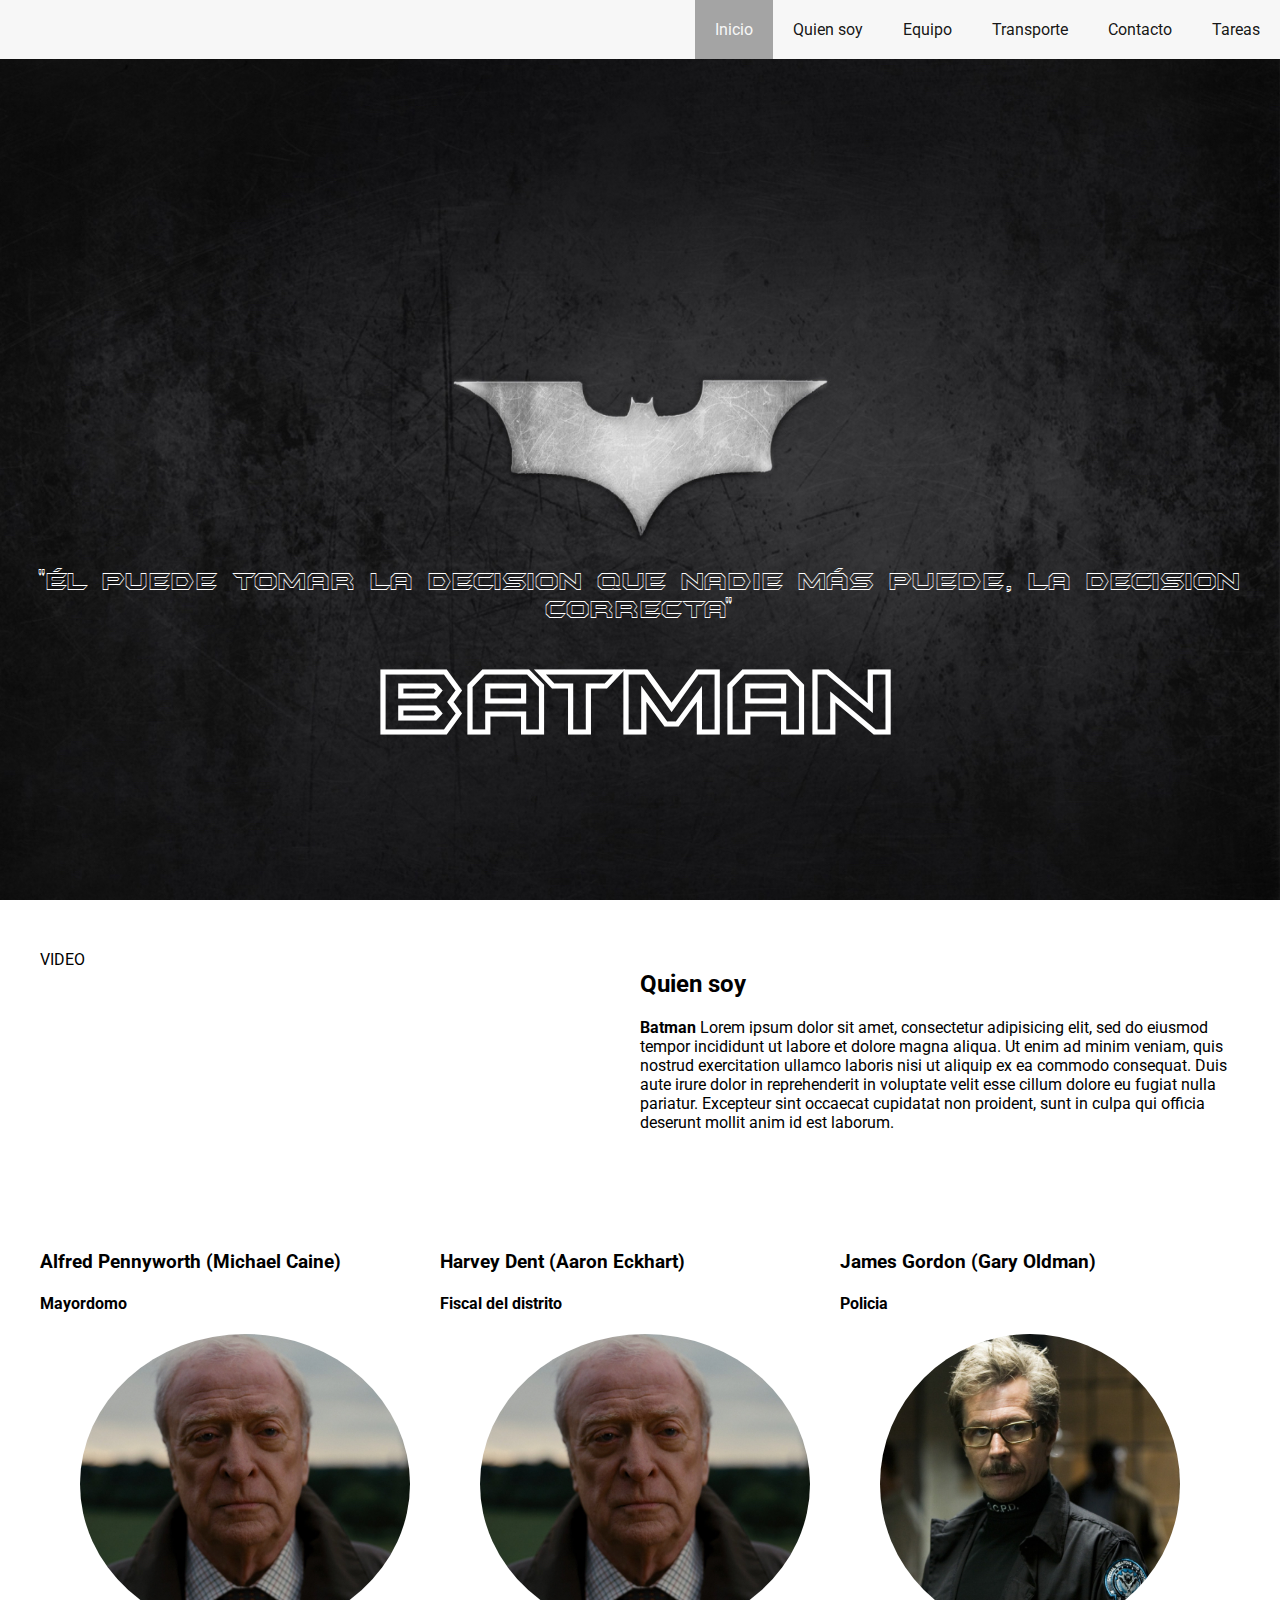
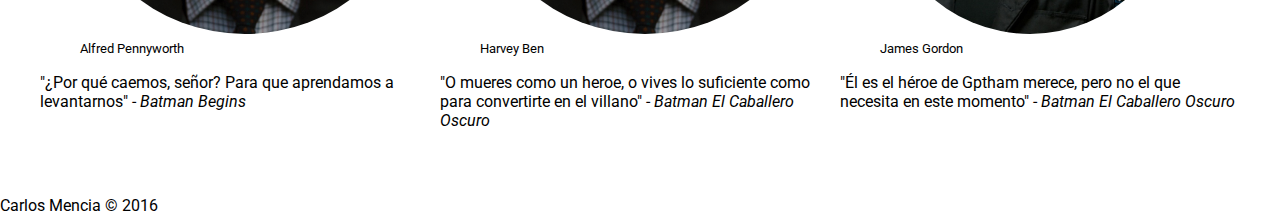
==== index.html @ 0ee9e46f "first commit" ====
<!DOCTYPE html>
<html>

	<head>
		<title>Batman</title>
		<meta charset="UTF-8">
		<link rel="stylesheet" type="text/css" href="style/style.css">
		<link rel="stylesheet" type="text/css" href="style/grid.css">
		<link href="https://fonts.googleapis.com/css?family=Roboto:400,700" rel="stylesheet">
	</head>

	<body>

		<header class="header"> <!--Siempre va al principio-->
				<h1 class="title">Batman</h1>
				<!--<img src="images/batman.jpg" class="title-img">-->
				<div class="tittle-img"></div>
				<p class="tittle-cite">"Él puede tomar la decisión que nadie más puede, la decisión correcta"</p>
		</header>
		
		<nav class="navbar">
			<ul class="navbar-list">
				<li class="navbar-item active">
					<a href="#" class="navbar-link">Inicio</a> <!--Apunta a dentro de nuestra pag y solo almohadilla pq es  la home-->
				</li>				
				<li class="navbar-item">
					<a href="#quien-soy" class="navbar-link">Quien soy</a>
				</li>				
				<li class="navbar-item">
					<a href="#equipo" class="navbar-link">Equipo</a>
				</li>				
				<li class="navbar-item">
					<a href="#transporte" class="navbar-link">Transporte</a>
				</li>				
				<li class="navbar-item">
					<a href="contact.html" class="navbar-link">Contacto</a>
				</li>				
				<li class="navbar-item">
					<a href="tasks.html" class="navbar-link">Tareas</a>
				</li>				

			</ul>
		</nav>

		<main class="container">
			<section id="quien-soy" class="about-me clearfix section-content">
				<div class="batman-video">
					VIDEO
				</div>
				<div class="batman-info">
					<h2>Quien soy</h2>
					<strong>Batman</strong>
					<span>Lorem ipsum dolor sit amet, consectetur adipisicing elit, sed do eiusmod
					tempor incididunt ut labore et dolore magna aliqua. Ut enim ad minim veniam,
					quis nostrud exercitation ullamco laboris nisi ut aliquip ex ea commodo
					consequat. Duis aute irure dolor in reprehenderit in voluptate velit esse
					cillum dolore eu fugiat nulla pariatur. Excepteur sint occaecat cupidatat non
					proident, sunt in culpa qui officia deserunt mollit anim id est laborum.</span>
				</div>
			</section>

			<section id="equipo" class="team">  
				<div class="row section-content"><!--Separamos clases visuales de estructura-->
					<div class="col-4">
						<article>
							<header>
								<h3>Alfred Pennyworth
									(<span class="real-name">Michael Caine</span>)	
								</h3>
								<h4 class="position">Mayordomo</h4>
							</header>
							<figure class="team-member-photo">
								<img src="images/alfred.jpg" alt="Foto del Alfred">
								<figcaption class="photo-name">
									<small>Alfred Pennyworth</small>
								</figcaption>
							</figure>
							<p class="bio">
								"¿Por qué caemos, señor? Para que aprendamos a levantarnos" - 
								<cite>Batman Begins</cite>
							</p>
						</article>
					</div>
					<div class="col-4">
						<article>
							<header>
								<h3>Harvey Dent
									(<span class="real-name">Aaron Eckhart</span>)	
								</h3>
								<h4 class="position">Fiscal del distrito</h4>
							</header>
							<figure class="team-member-photo">
								<img src="images/alfred.jpg" alt="Foto del Alfred">
								<figcaption class="photo-name">
									<small>Harvey Ben</small>
								</figcaption>
							</figure>
							<p class="bio">
								"O mueres como un heroe, o vives lo suficiente como para convertirte en el villano" - 
								<cite>Batman El Caballero Oscuro</cite>
							</p>
						</article>
					</div>
					<div class="col-4">
						<article>
							<header>
								<h3>James Gordon
									(<span class="real-name">Gary Oldman</span>)	
								</h3>
								<h4 class="position">Policia</h4>
							</header>
							<figure class="team-member-photo">
								<img src="images/gordon.jpg" alt="Foto del Gordon">
								<figcaption class="photo-name">
									<small>James Gordon</small>
								</figcaption>
							</figure>
							<p class="bio">
								"Él es el héroe de Gptham merece, pero no el que necesita en este momento" - 
								<cite>Batman El Caballero Oscuro</cite>
							</p>
						</article>
				</div>
				</div>

			</section>

			<section id="transporte">

				<article>
					
				</article>
				
				<article>
					
				</article>
			</section>

		</main>

		<footer>
			Carlos Mencia &copy	2016 
		</footer>

	</body>

</html>
---- style/style.css ----
body{
	margin:0px;
	font-family: 'roboto', sans-serif;
}

@font-face{
	font-family: batman;
	src: url(../fonts/batmfo__.ttf);
}

.navbar{
	width: 100%;
	background-color: #F7F7F7;
	position: fixed;
	top: 0;
}

.navbar > .navbar-list{
	list-style-type: none;
	margin: 0px;
	float: right;
	font-size: 0; /*para eliminar el espacio entre los botones del menú, pero ahora nos quedamos sin letra*/
}

.navbar > .navbar-list > .navbar-item{
	display: inline-block; /*para que aparezcan en horizontal*/
	font-size: 16px; /*le volvemos a dar el tamaño de la funte*/
}

.navbar > .navbar-list > .navbar-item > .navbar-link{
	display: inline-block; /*respeta los márgenes por arriba y por abajo*/
	text-decoration: none; /*para que no esté subrallado*/
	padding: 20px;
	color: rgba(0,0,0,0.92);
}

.navbar > .navbar-list > .navbar-item.active > .navbar-link { /*para que cuando esté activo se me marque el color por def*/
	color: #F7F7F7;
	background-color: #A4A4A4;
}

.navbar > .navbar-list > .navbar-item > .navbar-link:hover {
    color: #F7F7FB;
    background-color: #A4A4A4;
}

.header > .title{
	position: absolute;
	top: 65%;
	width: 100%;
	color: white;
	text-align: center;
	font-size: 100px;
	font-family: batman;
}

.header > .tittle-img{
	width: 100%;
	background-image: url(../images/batman.jpg);
	height: 100vh;
	background-size: 100% 100%;
	background-repeat: no-repeat;
	background-position: center center;
}

.header > .tittle-cite{
	position: absolute;
	top: 60%;
	color: white;
	width: 100%;
	text-align: center;
	font-family: batman;
	font-size: 28px;


}

.about-me > .batman-video{
	max-width: 50%;
	float: left;

}

.about-me > .batman-info{
	max-width: 50%;
	float: right;

}

.team-member-photo img{
	height: 300px;
	max-width: : 100%;
	border-radius: 50%;
}

.section-content{ /*para que nuestros div respiren*/
	padding-top: 50px;
	padding-bottom: 50px; 
}

/*Al poner el posicionamiento absoluto me ha tapado el título*/
.clearfix:after {
    content: " "; /* Older browser do not support empty content */
    visibility: hidden;
    display: block;
    height: 0;
    clear: both;
}
---- style/grid.css ----
.container{

	width: 100%;
	max-width: 1200px;
	margin: 0 auto;

}

/* clearfix hack ya definido (no entender) Para que no salgan unas columnas encima de otras*/
.row:before,
.row:after{
	content:"";
	display: table;
	clear: both; 
}

.col-1{
	width: 8.333333333%;
	float: left;
	display: inline-block; /*Para que todos sean siempre en linia e inline-block para que respete los margenes por arriba y abajo */
}

.col-2{
	width: 16.66666667%;
	float: left;
	display: inline-block;
}

.col-3{
	width: 25%;
	float: left;
	display: inline-block;
}

.col-4{
	width: 33.333333333%;
	float: left;
	display: inline-block;
}

.col-5{
	width: 41.666666667%;
	float: left;
	display: inline-block;
}

.col-6{
	width: 50%;
	float: left;
	display: inline-block;
}

.col-7{
	width: 58.333333333%;
	float: left;
	display: inline-block;
}

.col-8{
	width: 66.6666666667%;
	float: left;
	display: inline-block;
}

.col-9{
	width: 75%;
	float: left;	
	display: inline-block;
}

.col-10{
	width: 83.33333333%;
	float: left;
	display: inline-block;
}

.col-11{
	width: 91.66666667%;
	float: left;
	display: inline-block;
}

.col-12{
	width: 100%;
	float: left;
	display: inline-block;
}
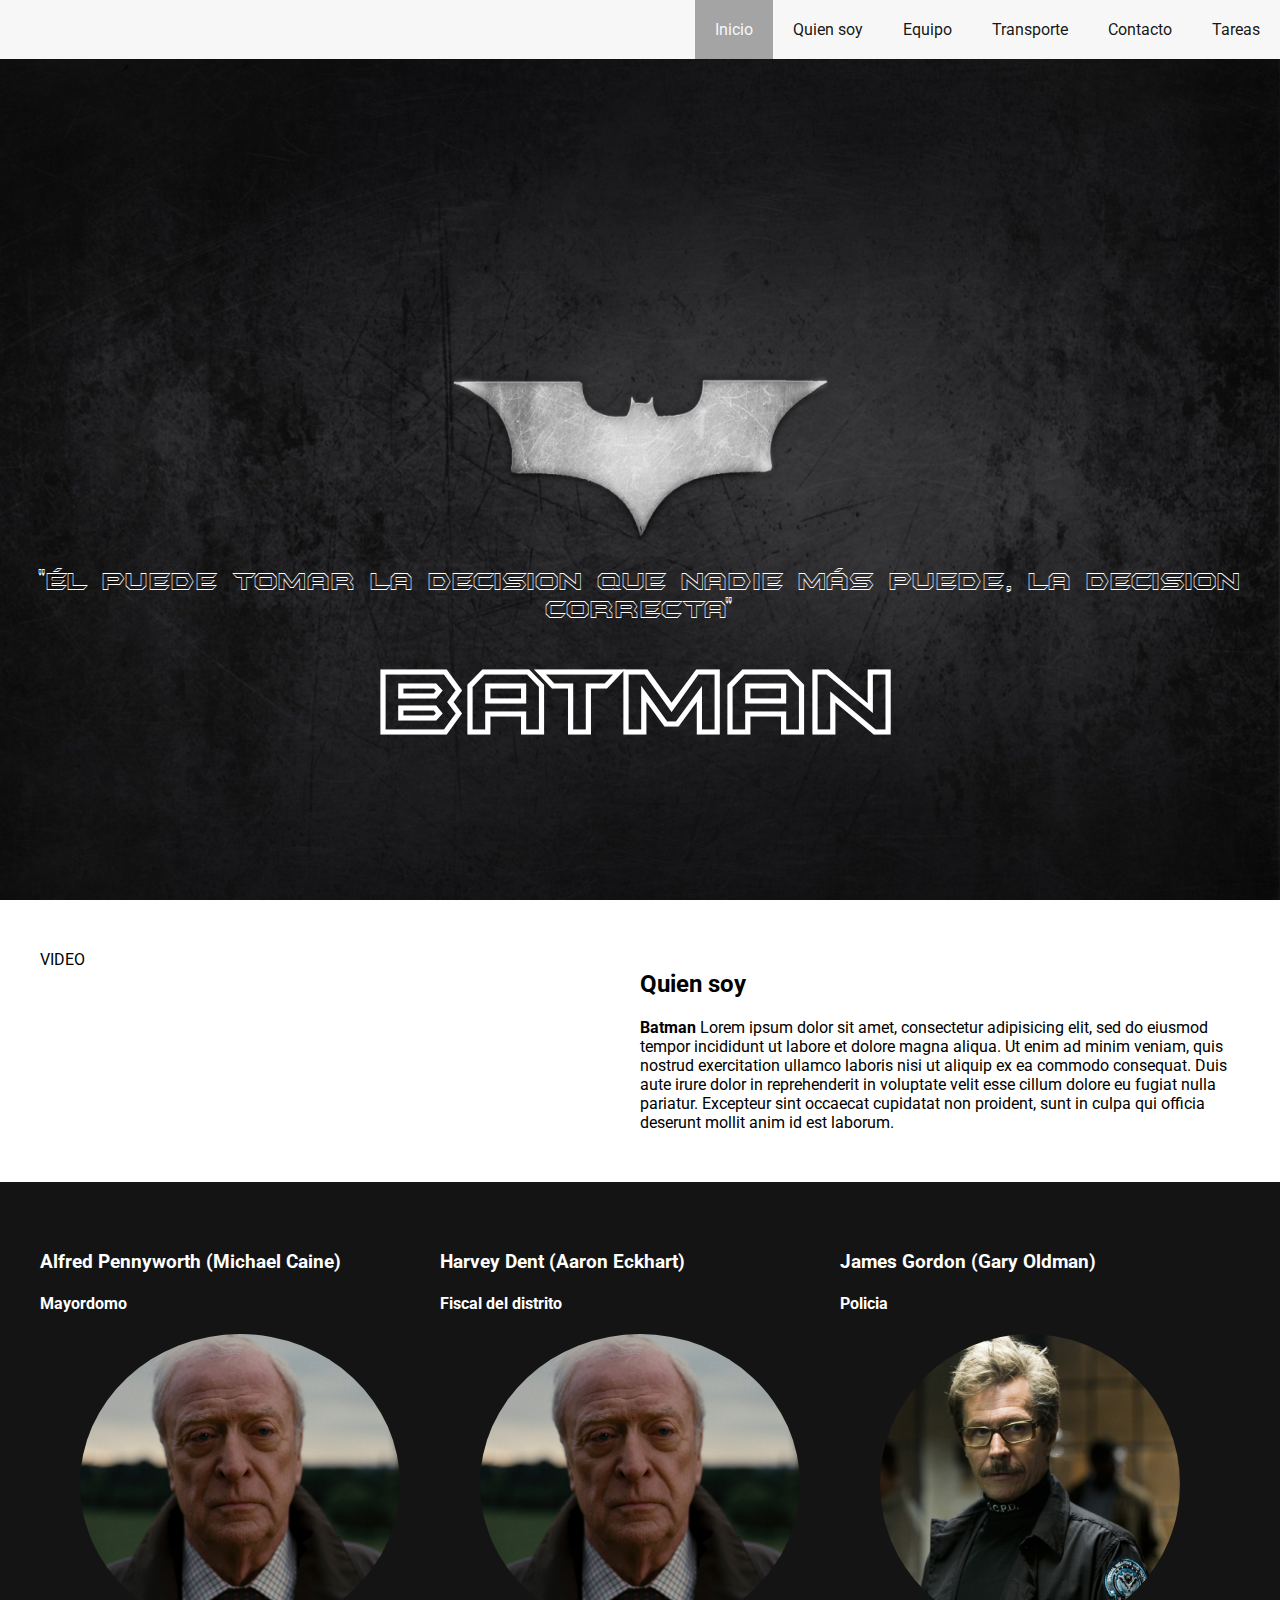
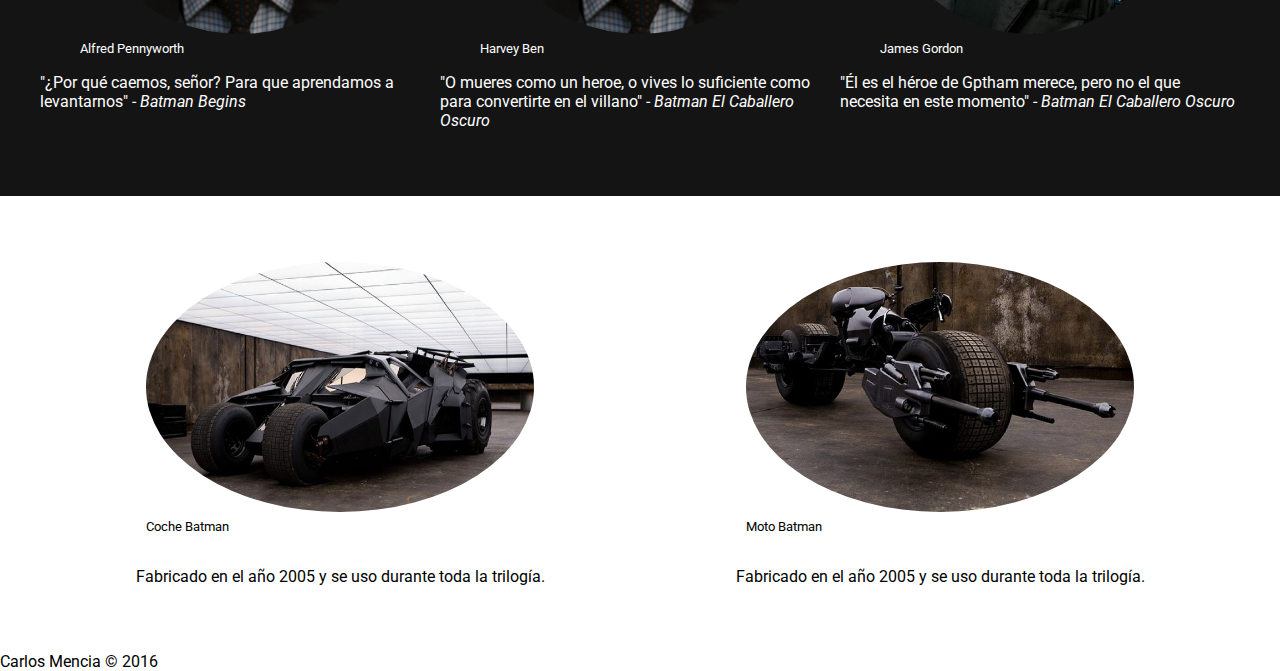
==== commit 66fb2556: "Flexgrid added" ====
--- a/index.html
+++ b/index.html
@@ -42,7 +42,7 @@
 			</ul>
 		</nav>
 
-		<main class="container">
+		<main class="container"><!--Para que toda la web esté dentro del contenedor-->
 			<section id="quien-soy" class="about-me clearfix section-content">
 				<div class="batman-video">
 					VIDEO
@@ -59,8 +59,8 @@
 				</div>
 			</section>
 
-			<section id="equipo" class="team">  
-				<div class="row section-content"><!--Separamos clases visuales de estructura-->
+			<section id="equipo" class="team section-content-reverse">
+				<div class="row section-content container"><!--Separamos clases visuales de estructura y le ponemos el container para que no se salga de la sección al poner el fondo de punta a punta-->
 					<div class="col-4">
 						<article>
 							<header>
@@ -125,21 +125,37 @@
 
 			</section>
 
-			<section id="transporte">
+			<section id="transporte" class="transport section-content"> <!--section-content es la que usamos para meter los padding-->
+				<div class="row-flex">
+					<article class="transport-item">
+						<figure>
+							<img class="transport-img" src="images/car.jpg" alt="Coche Batman">
+							<figcaption>
+								<small>Coche Batman</small>
+							</figcaption>
+						</figure>
+						<p class="transport-info">
+							Fabricado en el año <time datetime="2005">2005</time> y se uso durante toda la trilogía.
+						</p>
+					</article>
 
-				<article>
-					
-				</article>
-				
-				<article>
-					
-				</article>
+					<article class="transport-item">
+						<figure>
+							<img class="transport-img" src="images/moto.jpg" alt="Moto Batman">
+							<figcaption>
+								<small>Moto Batman</small>
+							</figcaption>
+						</figure>
+						<p class="transport-info">
+							Fabricado en el año <time datetime="2005">2005</time> y se uso durante toda la trilogía.
+						</p>
+					</article>
+				</div>
 			</section>
-
 		</main>
 
 		<footer>
-			Carlos Mencia &copy	2016 
+			Carlos Mencia &copy; 2016
 		</footer>
 
 	</body>
--- a/style/style.css
+++ b/style/style.css
@@ -1,5 +1,9 @@
+* { /*Para que se cumpla en todos los elementos de la web - Se recomiendo ponerla siempre*/
+    box-sizing: border-box; /*Para que el border y el padding cuenten para el contenido de la caja*/
+}
+
 body{
-	margin:0px;
+	margin:0;
 	font-family: 'roboto', sans-serif;
 }
 
@@ -17,7 +21,7 @@
 
 .navbar > .navbar-list{
 	list-style-type: none;
-	margin: 0px;
+	margin: 0;
 	float: right;
 	font-size: 0; /*para eliminar el espacio entre los botones del menú, pero ahora nos quedamos sin letra*/
 }
@@ -71,31 +75,54 @@
 	text-align: center;
 	font-family: batman;
 	font-size: 28px;
-
-
 }
 
 .about-me > .batman-video{
 	max-width: 50%;
 	float: left;
-
 }
 
 .about-me > .batman-info{
 	max-width: 50%;
 	float: right;
-
 }
 
-.team-member-photo img{
+.team-member-photo img{ /* que tengan dentro una imagen img*/
 	height: 300px;
-	max-width: : 100%;
+	max-width: 100%;
 	border-radius: 50%;
 }
 
 .section-content{ /*para que nuestros div respiren*/
 	padding-top: 50px;
 	padding-bottom: 50px; 
+}
+
+.section-content-reverse{
+	background-color: rgba(0, 0, 0, 0.92);
+    color: white;
+    margin-left: calc(-50vw + 50%); /*Para saltarnos la limitación del maxwidth 1200 que hemos puesto en el body*/
+    margin-right: calc(-50vw + 50%);
+}
+
+.row-flex{
+	display: flex;
+    flex-flow: nowrap;
+
+}
+
+.transport-item{
+    display: flex;
+    flex-direction: column;
+    align-items: center;
+    justify-content: center;
+    flex-grow:1; /*es como llamar a flex (abreviación flex grow)*/
+}
+
+.transport-img{
+    max-width: 100%;
+    height: 250px;
+    border-radius:50%;
 }
 
 /*Al poner el posicionamiento absoluto me ha tapado el título*/
--- a/style/grid.css
+++ b/style/grid.css
@@ -1,5 +1,4 @@
 .container{
-
 	width: 100%;
 	max-width: 1200px;
 	margin: 0 auto;
@@ -15,73 +14,73 @@
 }
 
 .col-1{
-	width: 8.333333333%;
+	width: calc(100% / 12);
 	float: left;
 	display: inline-block; /*Para que todos sean siempre en linia e inline-block para que respete los margenes por arriba y abajo */
 }
 
 .col-2{
-	width: 16.66666667%;
+	width: calc(calc(100% / 12)*2);
 	float: left;
 	display: inline-block;
 }
 
 .col-3{
-	width: 25%;
+	width: calc(calc(100% / 12)*3);
 	float: left;
 	display: inline-block;
 }
 
 .col-4{
-	width: 33.333333333%;
+	width: calc(calc(100% / 12)*4);
 	float: left;
 	display: inline-block;
 }
 
 .col-5{
-	width: 41.666666667%;
+	width: calc(calc(100% / 12)*5);
 	float: left;
 	display: inline-block;
 }
 
 .col-6{
-	width: 50%;
+	width: calc(calc(100% / 12)*6);
 	float: left;
 	display: inline-block;
 }
 
 .col-7{
-	width: 58.333333333%;
+	width: calc(calc(100% / 12)*7);
 	float: left;
 	display: inline-block;
 }
 
 .col-8{
-	width: 66.6666666667%;
+	width: calc(calc(100% / 12)*8);
 	float: left;
 	display: inline-block;
 }
 
 .col-9{
-	width: 75%;
+	width: calc(calc(100% / 12)*9);
 	float: left;	
 	display: inline-block;
 }
 
 .col-10{
-	width: 83.33333333%;
+	width: calc(calc(100% / 12)*10);
 	float: left;
 	display: inline-block;
 }
 
 .col-11{
-	width: 91.66666667%;
+	width: calc(calc(100% / 12)*11);
 	float: left;
 	display: inline-block;
 }
 
 .col-12{
-	width: 100%;
+	width: calc(calc(100% / 12)*12);
 	float: left;
 	display: inline-block;
 }
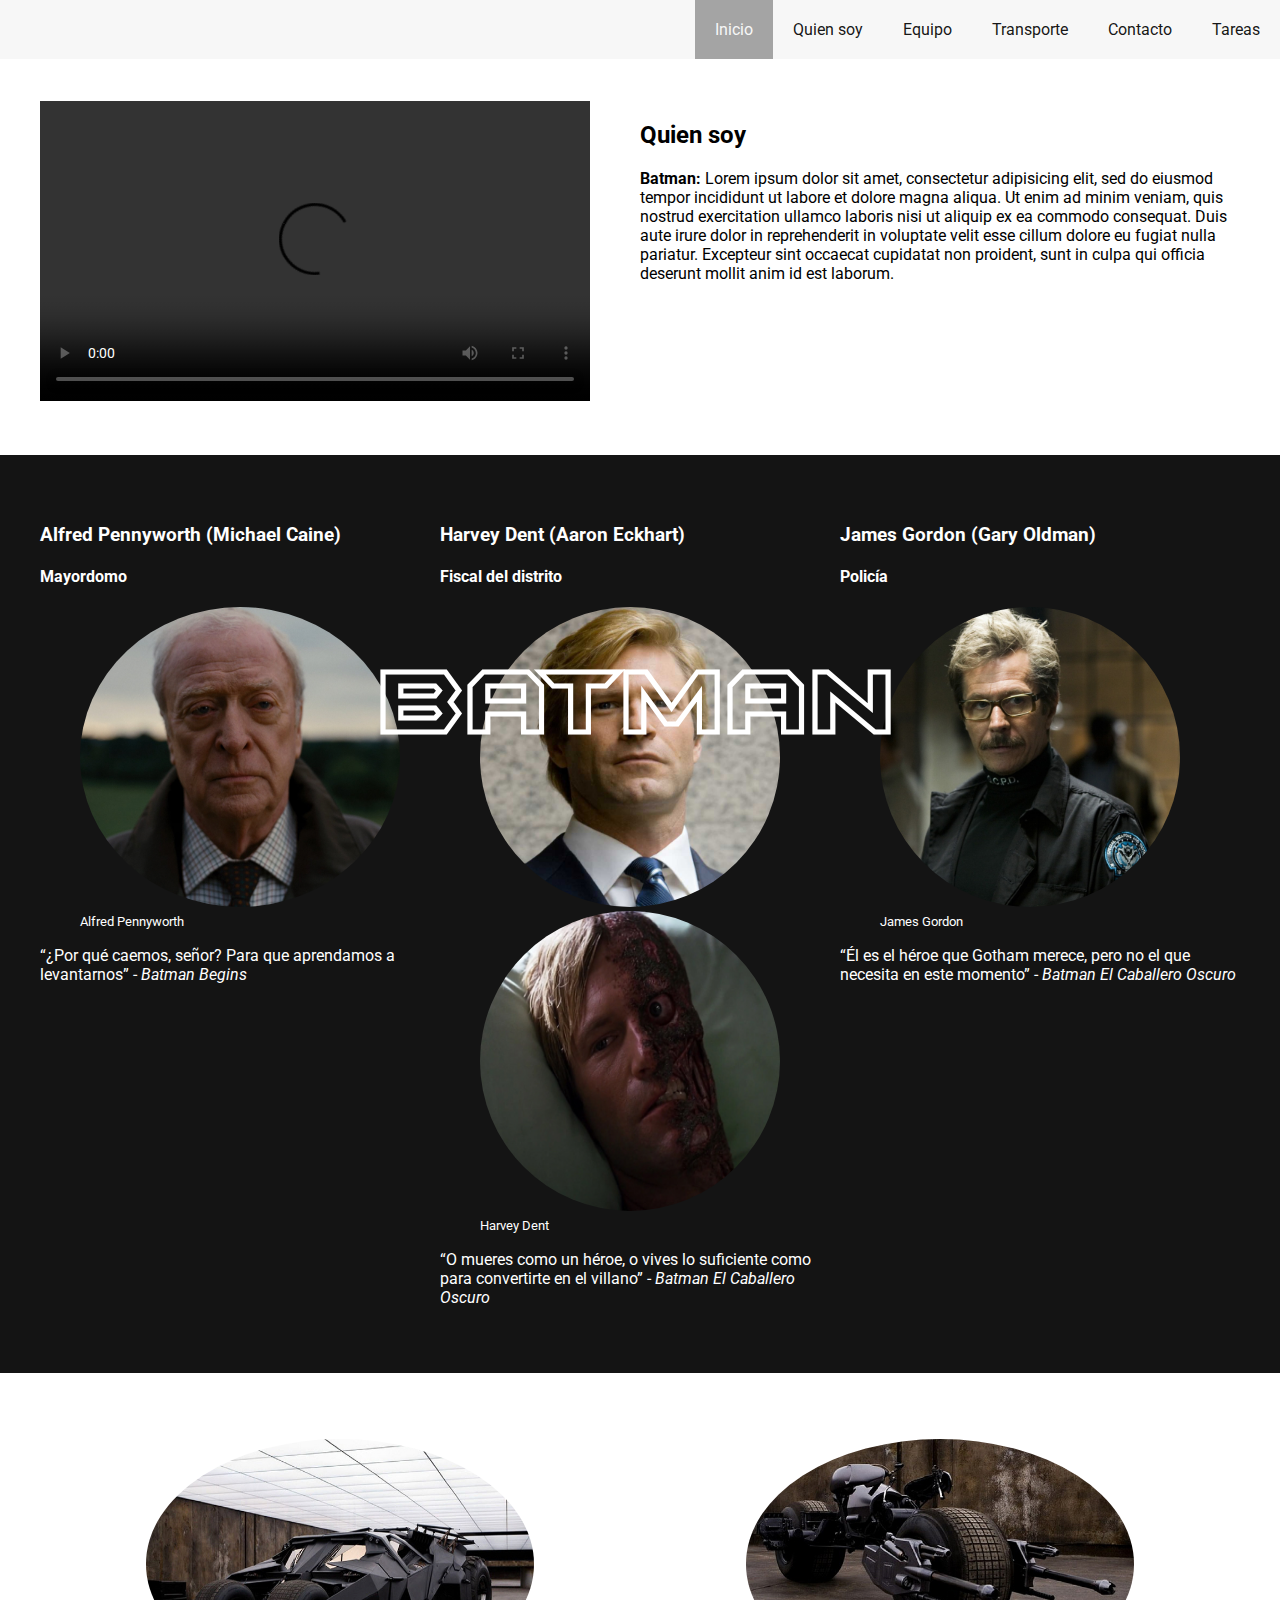
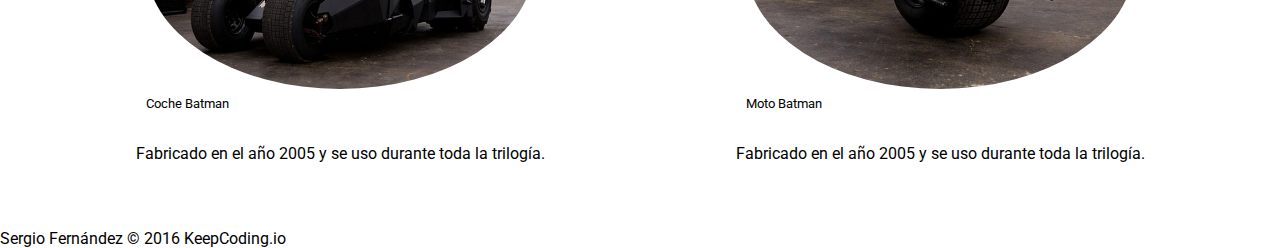
==== commit c87423e3: "Final práctica batman" ====
--- a/index.html
+++ b/index.html
@@ -1,164 +1,179 @@
 <!DOCTYPE html>
 <html>
 
-	<head>
-		<title>Batman</title>
-		<meta charset="UTF-8">
-		<link rel="stylesheet" type="text/css" href="style/style.css">
-		<link rel="stylesheet" type="text/css" href="style/grid.css">
-		<link href="https://fonts.googleapis.com/css?family=Roboto:400,700" rel="stylesheet">
-	</head>
+<head>
+	<title>Batman</title>
+	<meta charset="UTF-8">
+	<link rel="stylesheet" type="text/css" href="style/style.css">
+	<link rel="stylesheet" type="text/css" href="style/grid.css">
+	<link href="https://fonts.googleapis.com/css?family=Roboto:400,700" rel="stylesheet">
+	<script src="js/modernizr-custom.js"></script>
+</head>
 
-	<body>
+<body>
+<header class="header">
+	<h1 class="title">Batman</h1>
+	<!-- <img src="images/batman.jpg" class="title-img"> -->
+	<div id="title-img-animation" class="title-img"></div>
+	<p class="title-cite">“Él puede tomar la decisión que nadie más puede, la decisión correcta”</p>
+</header>
 
-		<header class="header"> <!--Siempre va al principio-->
-				<h1 class="title">Batman</h1>
-				<!--<img src="images/batman.jpg" class="title-img">-->
-				<div class="tittle-img"></div>
-				<p class="tittle-cite">"Él puede tomar la decisión que nadie más puede, la decisión correcta"</p>
-		</header>
-		
-		<nav class="navbar">
-			<ul class="navbar-list">
-				<li class="navbar-item active">
-					<a href="#" class="navbar-link">Inicio</a> <!--Apunta a dentro de nuestra pag y solo almohadilla pq es  la home-->
-				</li>				
-				<li class="navbar-item">
-					<a href="#quien-soy" class="navbar-link">Quien soy</a>
-				</li>				
-				<li class="navbar-item">
-					<a href="#equipo" class="navbar-link">Equipo</a>
-				</li>				
-				<li class="navbar-item">
-					<a href="#transporte" class="navbar-link">Transporte</a>
-				</li>				
-				<li class="navbar-item">
-					<a href="contact.html" class="navbar-link">Contacto</a>
-				</li>				
-				<li class="navbar-item">
-					<a href="tasks.html" class="navbar-link">Tareas</a>
-				</li>				
+<nav class="navbar">
+	<ul class="navbar-list">
+		<li class="navbar-item active">
+			<a href="#" class="navbar-link">Inicio</a>
+		</li>
+		<li class="navbar-item">
+			<a href="#quien-soy" class="navbar-link">Quien soy</a>
+		</li>
+		<li class="navbar-item">
+			<a href="#equipo" class="navbar-link">Equipo</a>
+		</li>
+		<li class="navbar-item">
+			<a href="#transporte" class="navbar-link">Transporte</a>
+		</li>
+		<li class="navbar-item">
+			<a href="contact.html" class="navbar-link">Contacto</a>
+		</li>
+		<li class="navbar-item">
+			<a href="tasks.html" class="navbar-link">Tareas</a>
+		</li>
+	</ul>
+</nav>
 
-			</ul>
-		</nav>
-
-		<main class="container"><!--Para que toda la web esté dentro del contenedor-->
-			<section id="quien-soy" class="about-me clearfix section-content">
-				<div class="batman-video">
-					VIDEO
-				</div>
-				<div class="batman-info">
-					<h2>Quien soy</h2>
-					<strong>Batman</strong>
-					<span>Lorem ipsum dolor sit amet, consectetur adipisicing elit, sed do eiusmod
+<main class="container">
+	<section id="quien-soy" class="about-me clearfix section-content">
+		<div class="batman-video">
+			<video id="video-batman" width="550" height="300" controls>
+				<source src="video/batman-lego.mp4" type="video/mp4">
+			</video>
+		</div>
+		<div class="batman-info">
+			<h2>Quien soy</h2>
+			<strong>Batman:</strong>
+			<span>Lorem ipsum dolor sit amet, consectetur adipisicing elit, sed do eiusmod
 					tempor incididunt ut labore et dolore magna aliqua. Ut enim ad minim veniam,
 					quis nostrud exercitation ullamco laboris nisi ut aliquip ex ea commodo
 					consequat. Duis aute irure dolor in reprehenderit in voluptate velit esse
 					cillum dolore eu fugiat nulla pariatur. Excepteur sint occaecat cupidatat non
 					proident, sunt in culpa qui officia deserunt mollit anim id est laborum.</span>
-				</div>
-			</section>
+		</div>
+	</section>
 
-			<section id="equipo" class="team section-content-reverse">
-				<div class="row section-content container"><!--Separamos clases visuales de estructura y le ponemos el container para que no se salga de la sección al poner el fondo de punta a punta-->
-					<div class="col-4">
-						<article>
-							<header>
-								<h3>Alfred Pennyworth
-									(<span class="real-name">Michael Caine</span>)	
-								</h3>
-								<h4 class="position">Mayordomo</h4>
-							</header>
-							<figure class="team-member-photo">
-								<img src="images/alfred.jpg" alt="Foto del Alfred">
-								<figcaption class="photo-name">
-									<small>Alfred Pennyworth</small>
-								</figcaption>
-							</figure>
-							<p class="bio">
-								"¿Por qué caemos, señor? Para que aprendamos a levantarnos" - 
-								<cite>Batman Begins</cite>
-							</p>
-						</article>
-					</div>
-					<div class="col-4">
-						<article>
-							<header>
-								<h3>Harvey Dent
-									(<span class="real-name">Aaron Eckhart</span>)	
-								</h3>
-								<h4 class="position">Fiscal del distrito</h4>
-							</header>
-							<figure class="team-member-photo">
-								<img src="images/alfred.jpg" alt="Foto del Alfred">
-								<figcaption class="photo-name">
-									<small>Harvey Ben</small>
-								</figcaption>
-							</figure>
-							<p class="bio">
-								"O mueres como un heroe, o vives lo suficiente como para convertirte en el villano" - 
-								<cite>Batman El Caballero Oscuro</cite>
-							</p>
-						</article>
-					</div>
-					<div class="col-4">
-						<article>
-							<header>
-								<h3>James Gordon
-									(<span class="real-name">Gary Oldman</span>)	
-								</h3>
-								<h4 class="position">Policia</h4>
-							</header>
-							<figure class="team-member-photo">
-								<img src="images/gordon.jpg" alt="Foto del Gordon">
-								<figcaption class="photo-name">
-									<small>James Gordon</small>
-								</figcaption>
-							</figure>
-							<p class="bio">
-								"Él es el héroe de Gptham merece, pero no el que necesita en este momento" - 
-								<cite>Batman El Caballero Oscuro</cite>
-							</p>
-						</article>
-				</div>
-				</div>
+	<section id="equipo" class="team section-content-reverse">
+		<div class="row section-content container">
+			<div class="col-4">
+				<article>
+					<header>
+						<h3>Alfred Pennyworth
+							(<span class="real-name">Michael Caine</span>)
+						</h3>
+						<h4 class="position">Mayordomo</h4>
+					</header>
+					<figure class="team-member-photo">
+						<img src="images/alfred.jpg" alt="Foto de Alfred">
+						<figcaption class="photo-name">
+							<small>Alfred Pennyworth</small>
+						</figcaption>
+					</figure>
+					<p class="bio">
+						“¿Por qué caemos, señor? Para que aprendamos a levantarnos” -
+						<cite>Batman Begins</cite>
+					</p>
+				</article>
+			</div>
 
-			</section>
+			<div class="col-4">
+				<article>
+					<header>
+						<h3>
+							Harvey Dent
+							(<span class="real-name">Aaron Eckhart</span>)
+						</h3>
+						<h4 class="position">Fiscal del distrito</h4>
+					</header>
+					<figure class="team-member-photo">
+						<div class="flip">
+							<div class="front">
+								<img src="images/harvey.jpg" alt="Foto de Harvey">
+							</div>
 
-			<section id="transporte" class="transport section-content"> <!--section-content es la que usamos para meter los padding-->
-				<div class="row-flex">
-					<article class="transport-item">
-						<figure>
-							<img class="transport-img" src="images/car.jpg" alt="Coche Batman">
-							<figcaption>
-								<small>Coche Batman</small>
-							</figcaption>
-						</figure>
-						<p class="transport-info">
-							Fabricado en el año <time datetime="2005">2005</time> y se uso durante toda la trilogía.
-						</p>
-					</article>
+							<div class="back">
+								<img src="images/harvey-two-face.jpg" alt="Foto de Harvey dos caras">
+							</div>
+						</div>
+						<figcaption class="photo-name">
+							<small>Harvey Dent</small>
+						</figcaption>
+					</figure>
+					<p class="bio">
+						“O mueres como un héroe, o vives lo suficiente como para convertirte en el villano” -
+						<cite>Batman El Caballero Oscuro</cite>
+					</p>
+				</article>
+			</div>
 
-					<article class="transport-item">
-						<figure>
-							<img class="transport-img" src="images/moto.jpg" alt="Moto Batman">
-							<figcaption>
-								<small>Moto Batman</small>
-							</figcaption>
-						</figure>
-						<p class="transport-info">
-							Fabricado en el año <time datetime="2005">2005</time> y se uso durante toda la trilogía.
-						</p>
-					</article>
-				</div>
-			</section>
-		</main>
+			<div class="col-4">
+				<article>
+					<header>
+						<h3>
+							James Gordon
+							(<span class="real-name">Gary Oldman</span>)
+						</h3>
+						<h4 class="position">Policía</h4>
+					</header>
+					<figure class="team-member-photo">
+						<img src="images/gordon.jpg" alt="Foto de Alfred">
+						<figcaption class="photo-name">
+							<small>James Gordon</small>
+						</figcaption>
+					</figure>
+					<p class="bio">
+						“Él es el héroe que Gotham merece, pero no el que necesita en este momento” -
+						<cite>Batman El Caballero Oscuro</cite>
+					</p>
+				</article>
+			</div>
+		</div>
+	</section>
 
-		<footer>
-			Carlos Mencia &copy; 2016
-		</footer>
+	<section id="transporte" class="trasnport section-content">
+		<div class="row-flex">
+			<article class="transport-item">
+				<figure>
+					<img class="transport-img" src="images/car.jpg" alt="Coche Batman"></img>
+					<figcaption>
+						<small>Coche Batman</small>
+					</figcaption>
+				</figure>
+				<p class="transport-info">
+					Fabricado en el año <time datetime="2005">2005</time> y se uso durante toda la trilogía.
+				</p>
+			</article>
 
-	</body>
+			<article class="transport-item">
+				<figure>
+					<img class="transport-img" src="images/moto.jpg" alt="Moto Batman"></img>
+					<figcaption>
+						<small>Moto Batman</small>
+					</figcaption>
+				</figure>
+				<p class="transport-info">
+					Fabricado en el año <time datetime="2005">2005</time> y se uso durante toda la trilogía.
+				</p>
+			</article>
+		</div>
+	</section>
+</main>
+
+<footer class="footer">
+	Sergio Fernández &copy; 2016 KeepCoding.io
+</footer>
+</body>
+
+<script src="js/animationImgTitle.js"></script>
+<script src="js/menu.js"></script>
+<script src="js/full-screen.js"></script>
 
 </html>
 
@@ -173,14 +188,3 @@
 
 
 
-
-
-
-
-
-
-
-
-
-
-
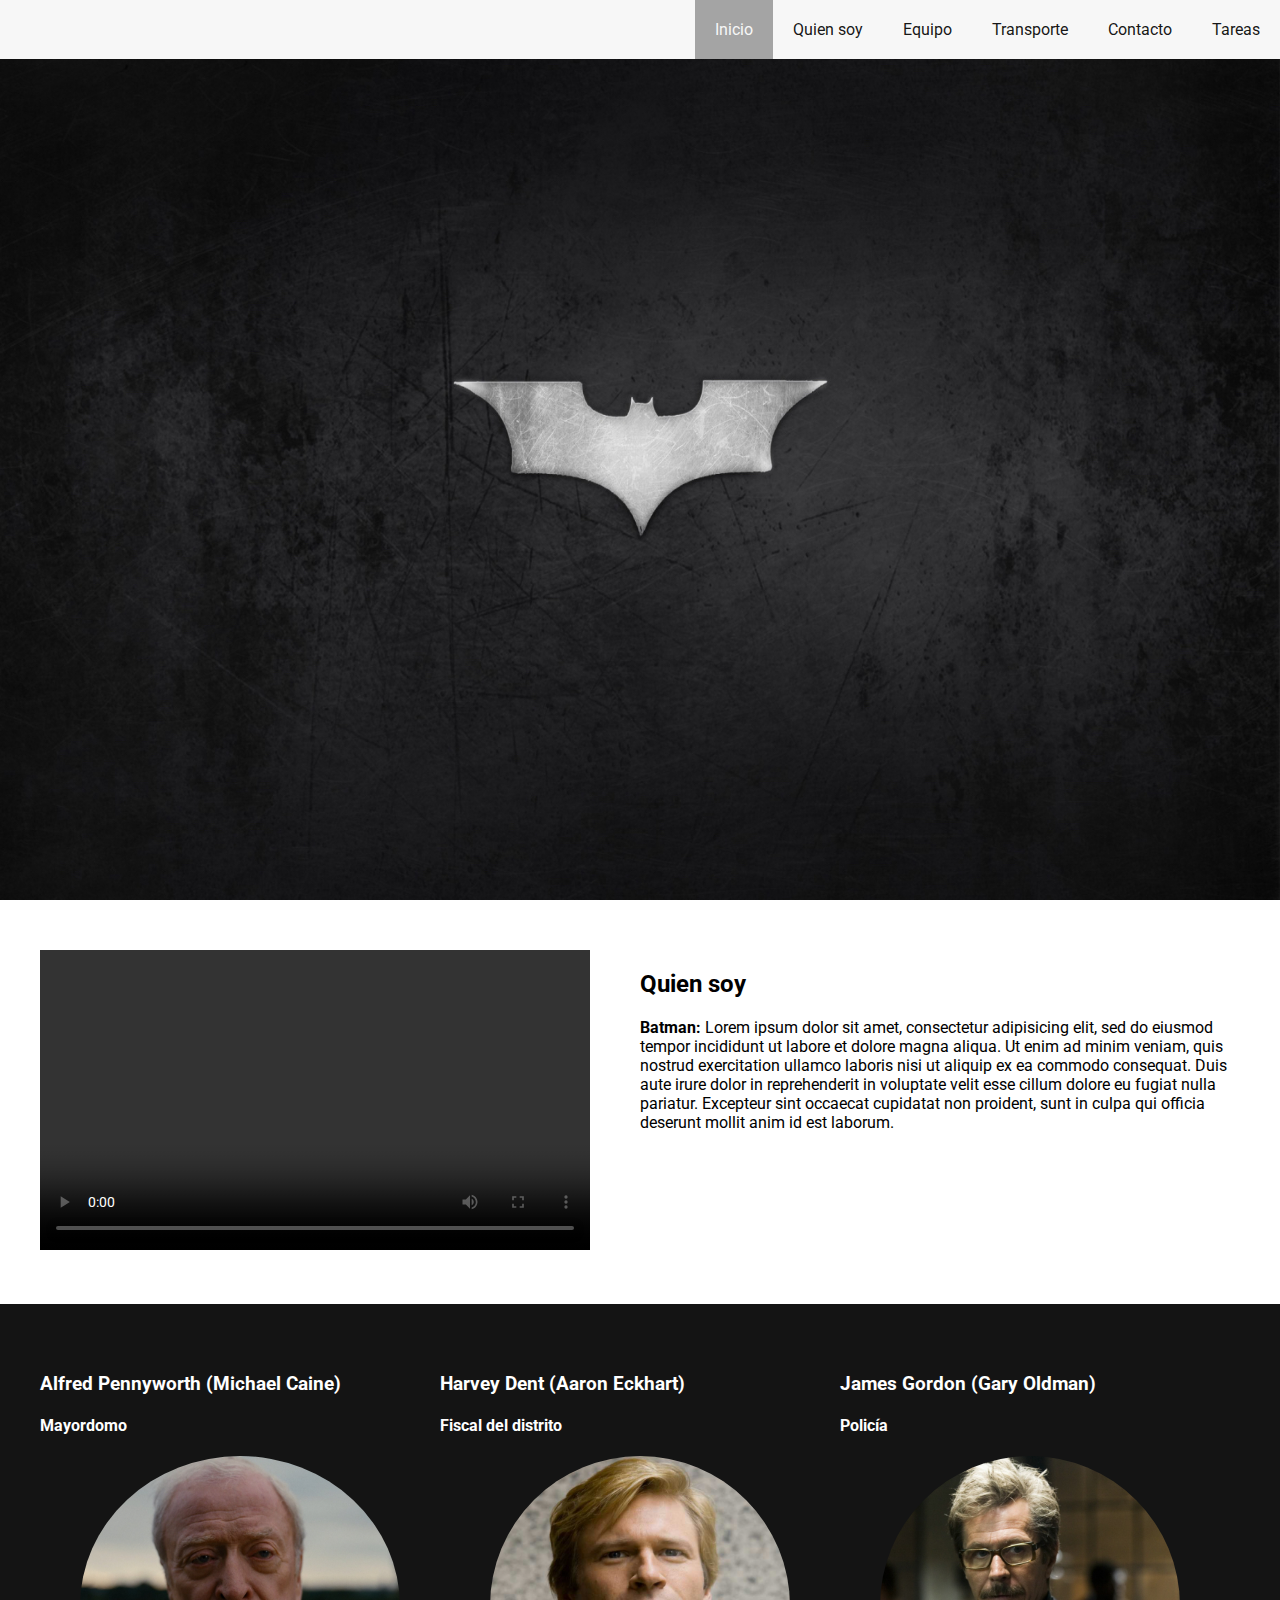
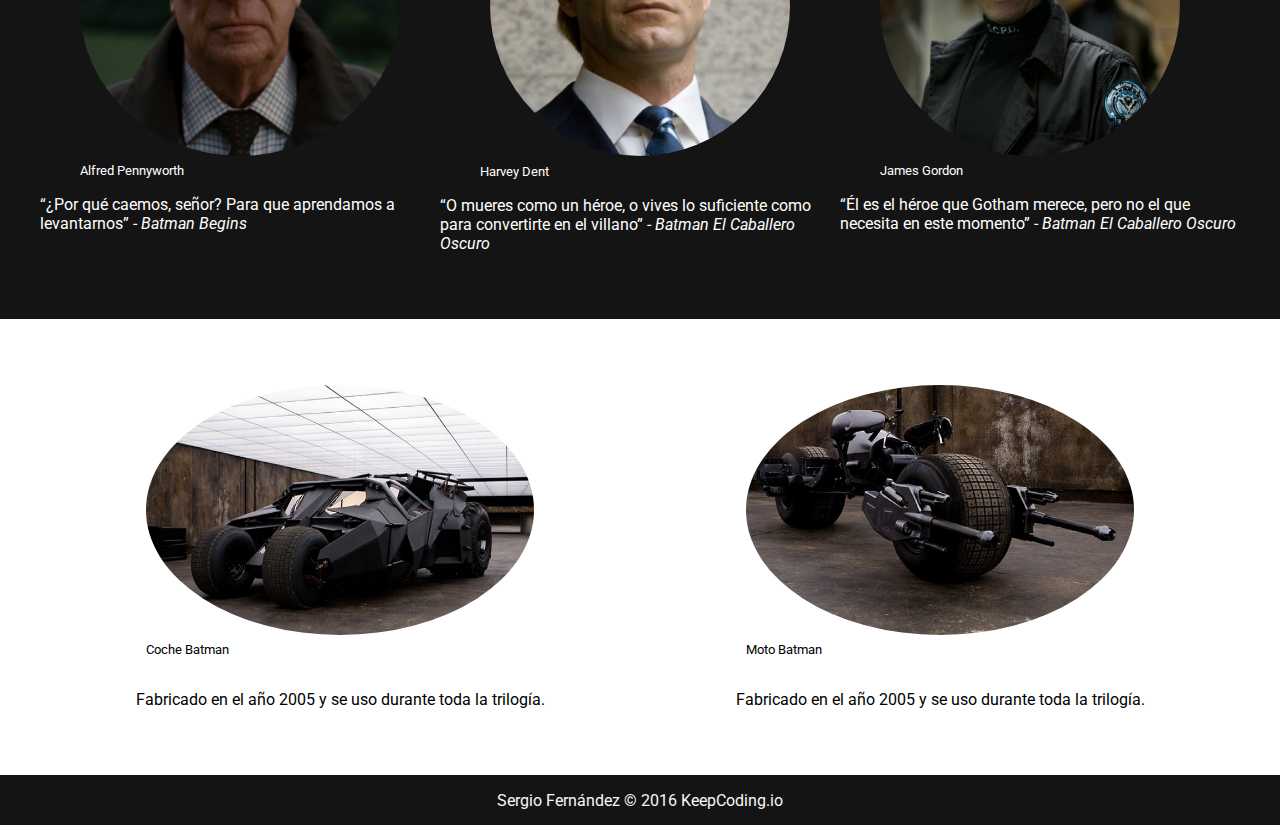
==== commit 47228805: "Smooth scroll" ====
--- a/index.html
+++ b/index.html
@@ -7,7 +7,7 @@
 	<link rel="stylesheet" type="text/css" href="style/style.css">
 	<link rel="stylesheet" type="text/css" href="style/grid.css">
 	<link href="https://fonts.googleapis.com/css?family=Roboto:400,700" rel="stylesheet">
-	<script src="js/modernizr-custom.js"></script>
+	<!--<script src="js/modernizr-custom.js"></script>-->
 </head>
 
 <body>
@@ -45,7 +45,7 @@
 	<section id="quien-soy" class="about-me clearfix section-content">
 		<div class="batman-video">
 			<video id="video-batman" width="550" height="300" controls>
-				<source src="video/batman-lego.mp4" type="video/mp4">
+				<!--<source src="video/batman-lego.mp4" type="video/mp4">-->
 			</video>
 		</div>
 		<div class="batman-info">
@@ -173,7 +173,7 @@
 
 <script src="js/animationImgTitle.js"></script>
 <script src="js/menu.js"></script>
-<script src="js/full-screen.js"></script>
+
 
 </html>
 
--- a/style/style.css
+++ b/style/style.css
@@ -36,6 +36,7 @@
 	text-decoration: none; /*para que no esté subrallado*/
 	padding: 20px;
 	color: rgba(0,0,0,0.92);
+    transition: all 0.5s;
 }
 
 .navbar > .navbar-list > .navbar-item.active > .navbar-link { /*para que cuando esté activo se me marque el color por def*/
@@ -48,33 +49,44 @@
     background-color: #A4A4A4;
 }
 
-.header > .title{
-	position: absolute;
-	top: 65%;
-	width: 100%;
-	color: white;
-	text-align: center;
-	font-size: 100px;
-	font-family: batman;
-}
-
-.header > .tittle-img{
-	width: 100%;
-	background-image: url(../images/batman.jpg);
-	height: 100vh;
-	background-size: 100% 100%;
-	background-repeat: no-repeat;
-	background-position: center center;
-}
-
-.header > .tittle-cite{
-	position: absolute;
-	top: 60%;
-	color: white;
-	width: 100%;
-	text-align: center;
-	font-family: batman;
-	font-size: 28px;
+.header > .title {
+    position: absolute;
+    top: 65%;
+    width: 100%;
+    color: white;
+    font-family: batman;
+    text-align: center;
+    font-size: 100px;
+    visibility: hidden;
+    animation: titleAnimation 2s forwards;
+    animation-delay: 0.5s;
+}
+
+.header > .title-img {
+    width: 100%;
+    background-image: url("../images/batman.jpg");
+    height: 100vh;
+    background-size: 100% 100%;
+    background-repeat: no-repeat;
+    background-position: center center;
+    transition: all 0.5s;
+}
+
+.header > .title-img:hover {
+    background-size: 115% 115%;
+}
+
+.header > .title-cite {
+    position: absolute;
+    top: 60%;
+    color: white;
+    width: 100%;
+    text-align: center;
+    font-family: batman;
+    font-size: 28px;
+    opacity: 0;
+    animation: subtitleAnimation 3s forwards;
+    animation-delay: 0.8s;
 }
 
 .about-me > .batman-video{
@@ -123,6 +135,108 @@
     max-width: 100%;
     height: 250px;
     border-radius:50%;
+}
+
+.footer{
+    width: 100%;
+    background-color: rgba(0, 0, 0, 0.92);
+    height: 50px;
+    color: #F7F7F7;
+    display: flex;
+    flex-flow:row wrap;
+    align-items: center;
+    justify-content: center;
+}
+
+.flip {
+    height: 305px;
+    position: relative;
+    text-align: center;
+    transform-style: preserve-3d;
+}
+
+.front, .back {
+    position: absolute;
+    width: 100%;
+    height: 100%;
+    backface-visibility: hidden;
+    transition: transform 1s;
+}
+
+.back {
+    transform: rotateY(-180deg);
+}
+
+.flip:hover .front {
+    transform: rotateY(-180deg);
+}
+
+.flip:hover .back {
+    transform: rotateY(0);
+}
+
+@keyframes titleAnimation {
+    0% {
+        font-size: 200px;
+    }
+    50% {
+        font-size: 180px;
+    }
+    100% {
+        font-size: 100px;
+        visibility: visible;
+    }
+
+}
+
+@keyframes subtitleAnimation {
+    0% {
+        opacity: 0;
+    }
+    50% {
+        opacity: 0.6;
+    }
+    100% {
+        opacity: 1;
+    }
+}
+
+.form {
+    padding: 0 20px;
+}
+
+.form .form-row {
+    padding: 10px;
+}
+
+input {
+    padding: 4px;
+    border: 1px solid #ccc;
+    border-radius: 4px;
+}
+
+input[type=button], input[type=submit], input[type=reset], button {
+    background-color: #4CAF50;
+    border: none;
+    color: white;
+    padding: 15px 40px;
+    text-decoration: none;
+    margin: 4px 2px;
+    cursor: pointer;
+    border-radius: 0px;
+}
+
+#too-many-enemies {
+    display: none;
+}
+
+#googleMap {
+    height: 400px;
+}
+
+.container {
+    min-height: 100%;
+    margin-bottom: -50px;
 }
 
 /*Al poner el posicionamiento absoluto me ha tapado el título*/
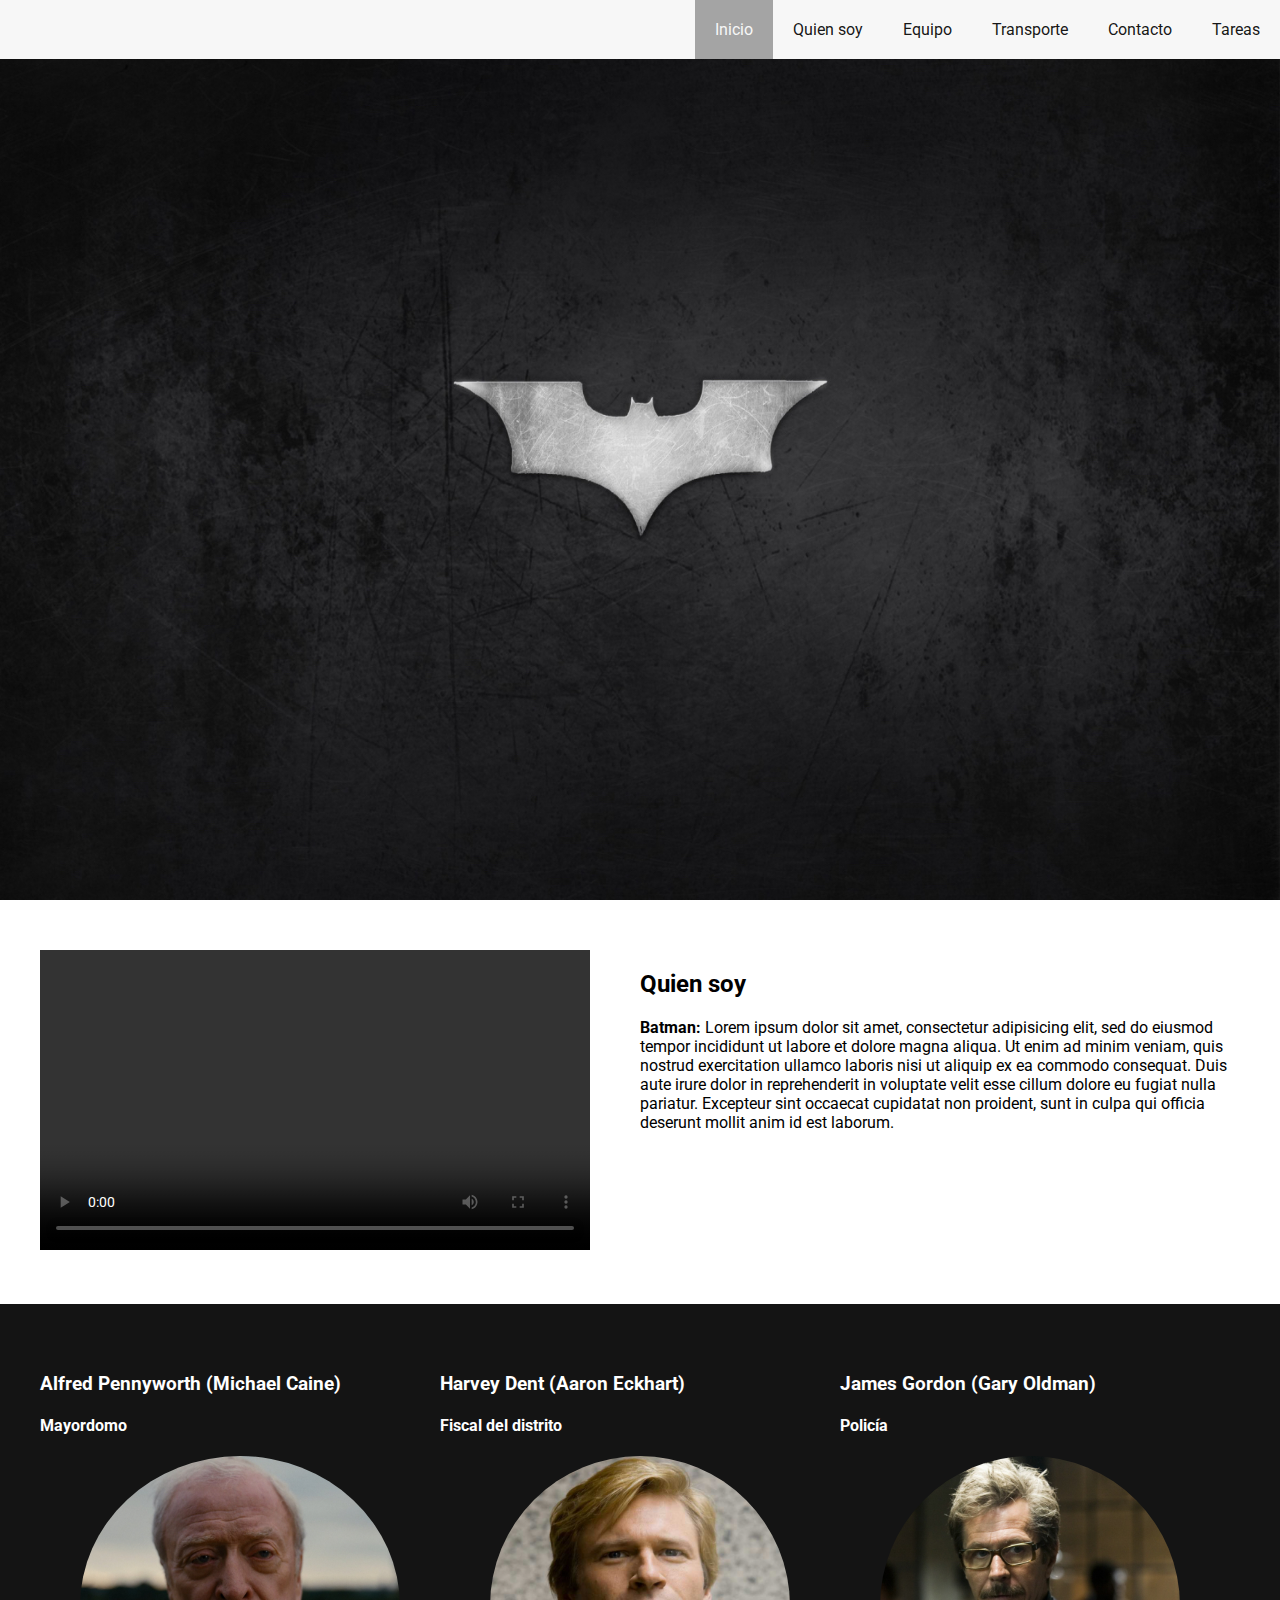
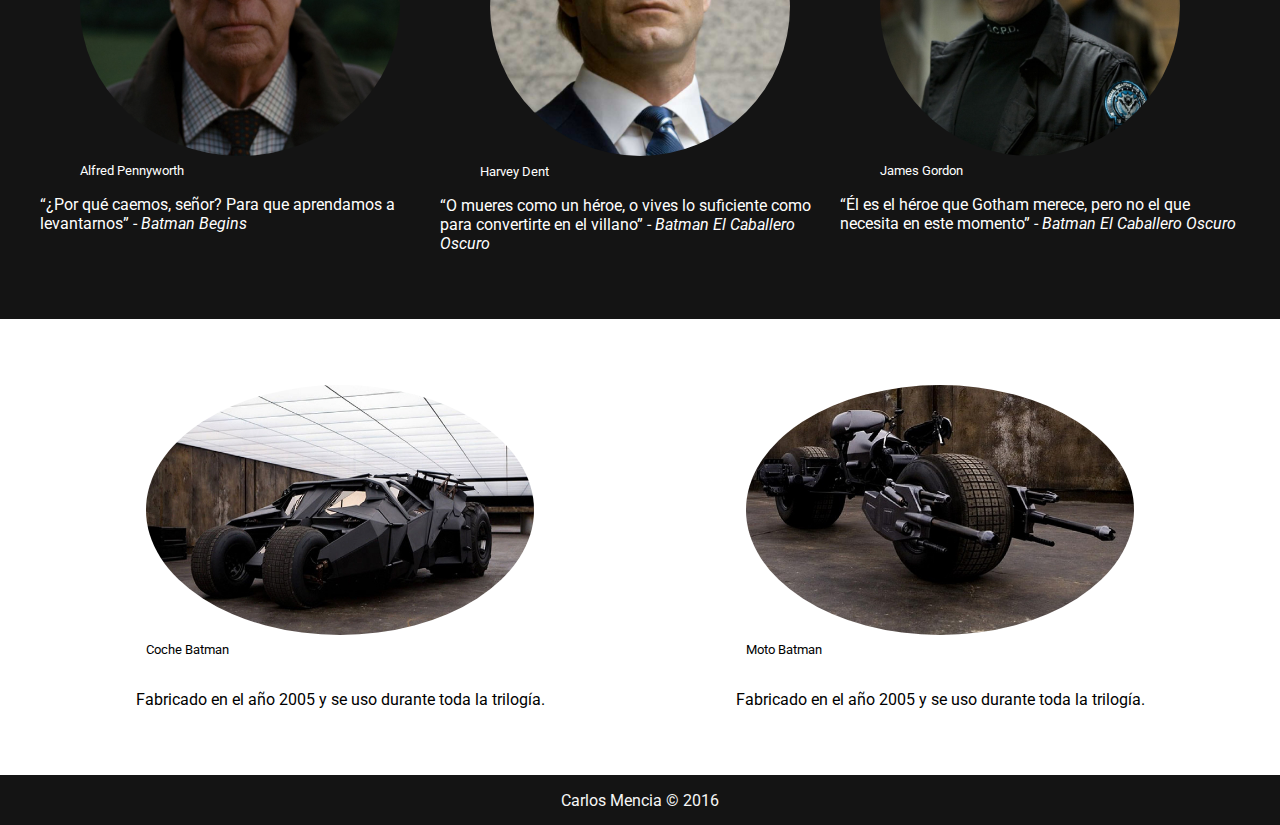
==== commit 0fe9578c: "contact html page created" ====
--- a/index.html
+++ b/index.html
@@ -7,7 +7,7 @@
 	<link rel="stylesheet" type="text/css" href="style/style.css">
 	<link rel="stylesheet" type="text/css" href="style/grid.css">
 	<link href="https://fonts.googleapis.com/css?family=Roboto:400,700" rel="stylesheet">
-	<!--<script src="js/modernizr-custom.js"></script>-->
+	<script src="js/modernizr-custom.js"></script>
 </head>
 
 <body>
@@ -97,7 +97,6 @@
 							<div class="front">
 								<img src="images/harvey.jpg" alt="Foto de Harvey">
 							</div>
-
 							<div class="back">
 								<img src="images/harvey-two-face.jpg" alt="Foto de Harvey dos caras">
 							</div>
@@ -167,7 +166,7 @@
 </main>
 
 <footer class="footer">
-	Sergio Fernández &copy; 2016 KeepCoding.io
+	Carlos Mencia &copy; 2016
 </footer>
 </body>
 
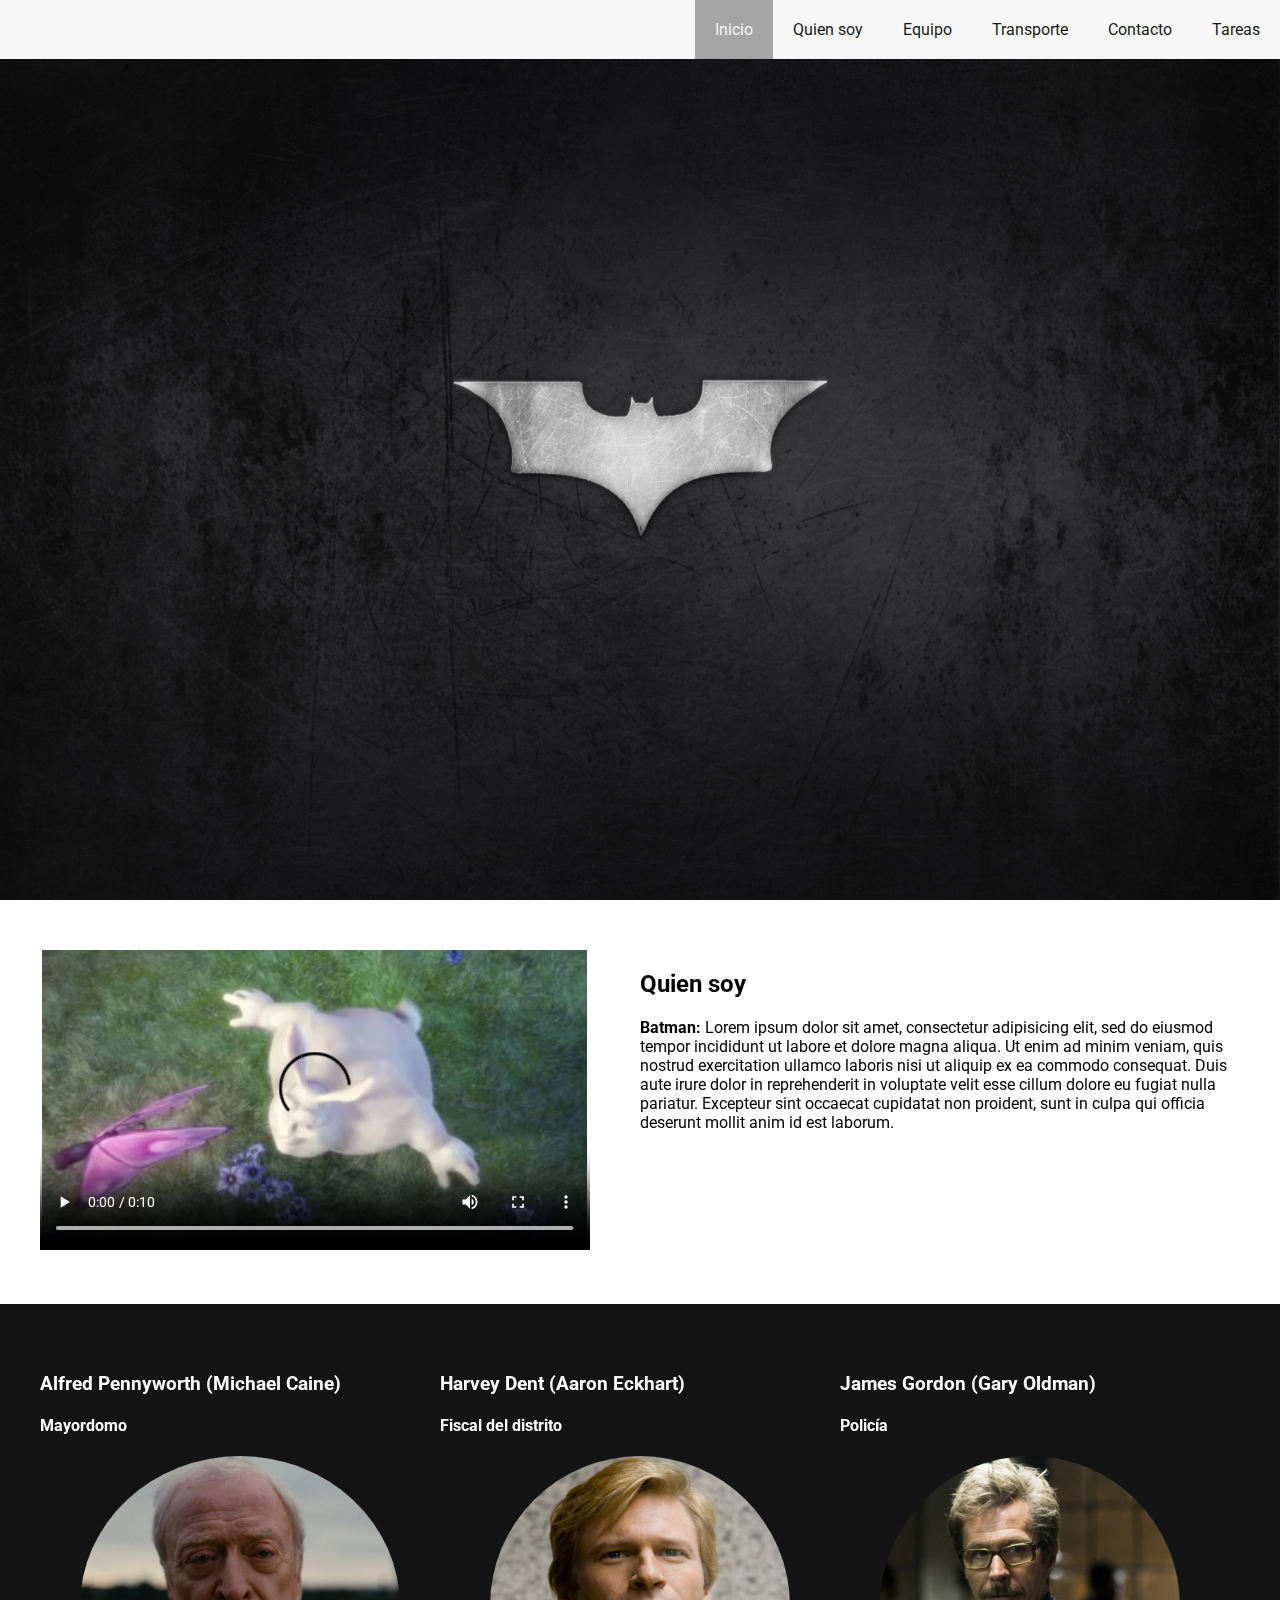
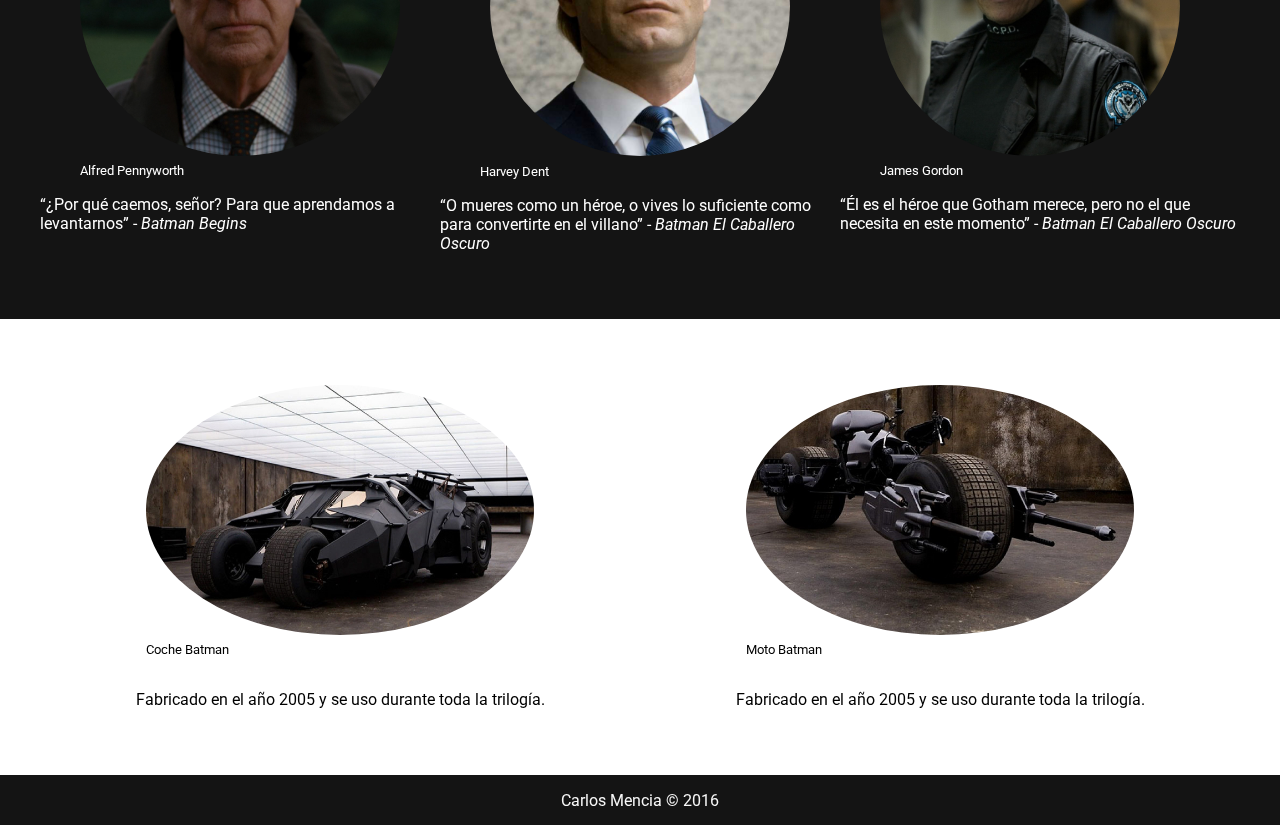
==== commit ed3d2945: "Added full screen" ====
--- a/index.html
+++ b/index.html
@@ -44,8 +44,8 @@
 <main class="container">
 	<section id="quien-soy" class="about-me clearfix section-content">
 		<div class="batman-video">
-			<video id="video-batman" width="550" height="300" controls>
-				<!--<source src="video/batman-lego.mp4" type="video/mp4">-->
+            <video id="video-batman" width="550" height="300" controls>
+                <source src="video/mov_bbb.mp4" type="video/mp4">
 			</video>
 		</div>
 		<div class="batman-info">
@@ -172,6 +172,7 @@
 
 <script src="js/animationImgTitle.js"></script>
 <script src="js/menu.js"></script>
+<script src="js/full-screen.js"></script>
 
 
 </html>
--- a/style/style.css
+++ b/style/style.css
@@ -1,10 +1,15 @@
 * { /*Para que se cumpla en todos los elementos de la web - Se recomiendo ponerla siempre*/
     box-sizing: border-box; /*Para que el border y el padding cuenten para el contenido de la caja*/
+}
+
+html{
+    height: 100%;
 }
 
 body{
 	margin:0;
 	font-family: 'roboto', sans-serif;
+    height:100%; /*Para que el footer nos quede siempre al final*/
 }
 
 @font-face{
@@ -226,17 +231,21 @@
     border-radius: 0px;
 }
 
-#too-many-enemies {
+#too-many-enemies { /* Clase nueva para que por defecto sea no */
     display: none;
 }
 
-#googleMap {
+#googleMap { /*Le damos la altura al mapa*/
     height: 400px;
 }
 
 .container {
     min-height: 100%;
     margin-bottom: -50px;
+}
+
+.error{
+    border: 1px solid red;
 }
 
 /*Al poner el posicionamiento absoluto me ha tapado el título*/
